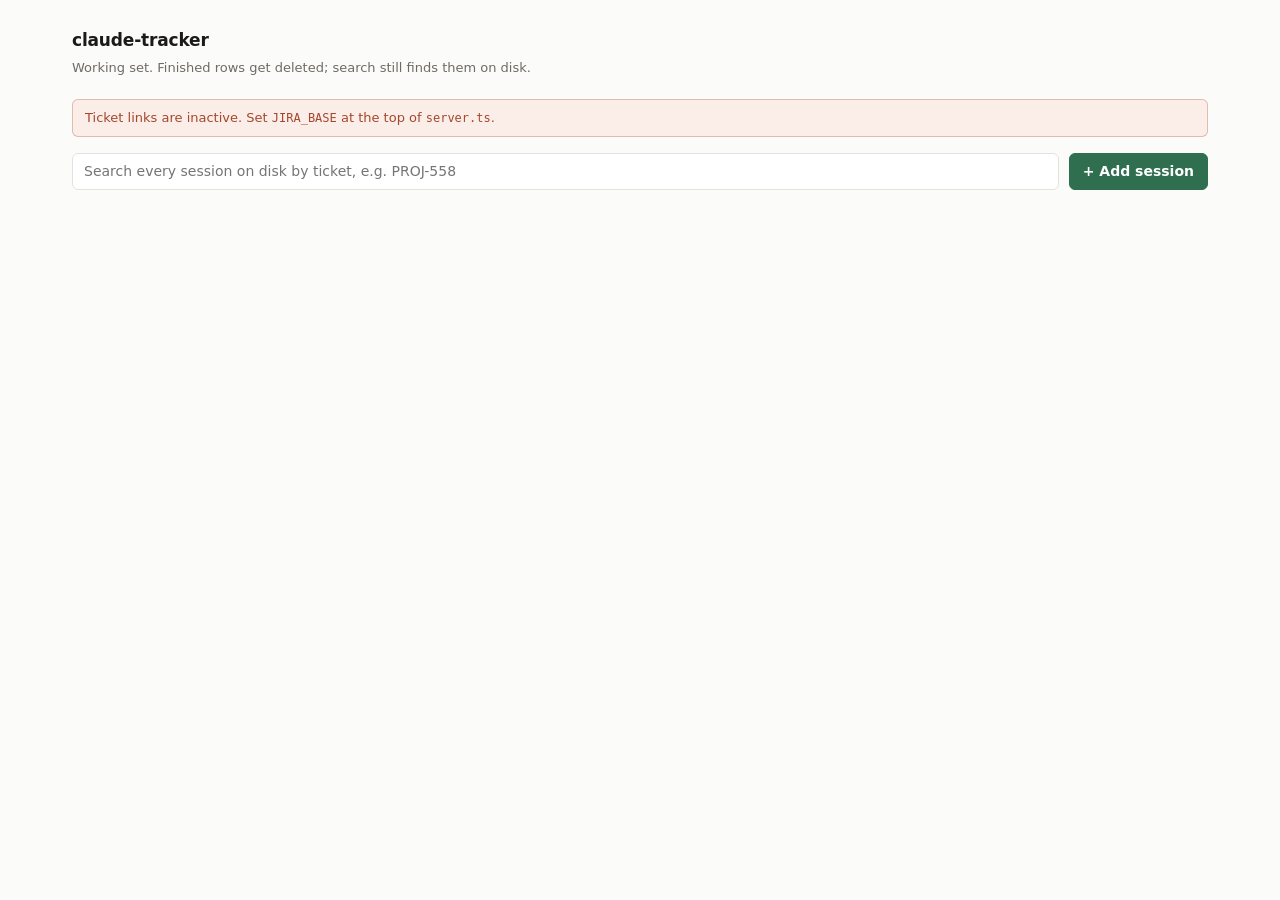
==== index.html @ 5c71b032 "Add web UI, manual test checklist, and README The table groups rows by project, rolls per-ticket don" ====
<!doctype html>
<html lang="en">
<head>
<meta charset="utf-8">
<meta name="viewport" content="width=device-width, initial-scale=1">
<title>claude-tracker</title>
<style>
  :root {
    --bg: #fbfbfa;      --panel: #fff;     --line: #e4e2dd;
    --ink: #1b1a17;     --dim: #6f6b63;    --faint: #9a958c;
    --accent: #2f6f4f;  --accent-soft: #eaf3ee;
    --warn: #a4472c;    --warn-soft: #fbeee9;
    --star: #c8891a;
    --radius: 6px;
    --mono: ui-monospace, "SF Mono", "JetBrains Mono", Menlo, Consolas, monospace;
  }
  @media (prefers-color-scheme: dark) {
    :root {
      --bg: #16161a;    --panel: #1d1d22;  --line: #2e2e36;
      --ink: #e8e6e1;   --dim: #9b968d;    --faint: #6d6860;
      --accent: #6bbd90; --accent-soft: #1c2b23;
      --warn: #e08b6d;  --warn-soft: #2d1f1a;
      --star: #e0aa47;
    }
  }
  * { box-sizing: border-box; }
  body {
    margin: 0; background: var(--bg); color: var(--ink);
    font: 14px/1.5 system-ui, -apple-system, "Segoe UI", sans-serif;
    -webkit-font-smoothing: antialiased;
  }
  .wrap { max-width: 1180px; margin: 0 auto; padding: 28px 22px 80px; }

  header { display: flex; align-items: baseline; gap: 14px; margin-bottom: 4px; }
  h1 { font-size: 17px; font-weight: 620; margin: 0; letter-spacing: -0.01em; }
  .count { color: var(--faint); font-size: 13px; }
  .sub { color: var(--dim); font-size: 13px; margin: 0 0 22px; }
  .sub code { font-family: var(--mono); font-size: 12px; }

  .bar { display: flex; gap: 10px; margin-bottom: 18px; flex-wrap: wrap; }
  input[type=search], input[type=text] {
    font: inherit; color: inherit; background: var(--panel);
    border: 1px solid var(--line); border-radius: var(--radius); padding: 7px 11px;
  }
  input[type=search] { flex: 1; min-width: 220px; }
  input:focus-visible, select:focus-visible, button:focus-visible {
    outline: 2px solid var(--accent); outline-offset: 1px;
  }
  button {
    font: inherit; color: inherit; background: var(--panel); cursor: pointer;
    border: 1px solid var(--line); border-radius: var(--radius); padding: 7px 13px;
  }
  button:hover { border-color: var(--dim); }
  button.primary { background: var(--accent); border-color: var(--accent); color: #fff; font-weight: 550; }
  button.primary:hover { filter: brightness(1.08); }
  button.ghost { border-color: transparent; background: none; color: var(--dim); padding: 4px 7px; }
  button.ghost:hover { color: var(--ink); background: var(--bg); }

  .group { margin-bottom: 26px; }
  .group > h2 {
    font-size: 11px; font-weight: 650; text-transform: uppercase; letter-spacing: 0.07em;
    color: var(--faint); margin: 0 0 8px; font-family: var(--mono);
  }

  .row {
    background: var(--panel); border: 1px solid var(--line); border-radius: var(--radius);
    padding: 11px 13px; margin-bottom: 7px;
    display: grid; grid-template-columns: 22px 1fr auto; gap: 11px; align-items: start;
  }
  .row.dead { background: var(--warn-soft); border-color: color-mix(in srgb, var(--warn) 32%, transparent); }

  .rollup { font-size: 15px; line-height: 1.4; text-align: center; user-select: none; }
  .rollup[data-state=all]     { color: var(--accent); }
  .rollup[data-state=partial] { color: var(--star); }
  .rollup[data-state=none]    { color: var(--faint); }

  .name {
    font-weight: 550; border: 1px solid transparent; border-radius: 4px;
    padding: 1px 4px; margin: -1px -4px 3px; width: 100%; background: none;
    font-size: 14px; color: inherit; font-family: inherit;
  }
  .name:hover { border-color: var(--line); }
  .name::placeholder { color: var(--faint); font-weight: 400; font-style: italic; }

  .meta { display: flex; gap: 9px; align-items: center; flex-wrap: wrap; color: var(--dim); font-size: 12px; }
  .sid { font-family: var(--mono); font-size: 11.5px; color: var(--faint); }
  .proj { font-family: var(--mono); font-size: 11.5px; }
  .dead-flag { color: var(--warn); font-weight: 600; font-size: 11px; text-transform: uppercase; letter-spacing: 0.05em; }

  .tickets { display: flex; gap: 6px; flex-wrap: wrap; margin: 6px 0 5px; }
  .chip {
    display: inline-flex; align-items: center; gap: 5px; font-family: var(--mono); font-size: 12px;
    border: 1px solid var(--line); border-radius: 20px; padding: 2px 9px 2px 6px; background: var(--bg);
  }
  .chip.done { background: var(--accent-soft); border-color: color-mix(in srgb, var(--accent) 34%, transparent); }
  .chip.done a { text-decoration: line-through; color: var(--dim); }
  .chip input { margin: 0; cursor: pointer; accent-color: var(--accent); }
  .chip a { color: inherit; text-decoration: none; border-bottom: 1px dotted var(--faint); }
  .chip a:hover { color: var(--accent); }
  .chip .x { cursor: pointer; color: var(--faint); font-size: 13px; line-height: 1; }
  .chip .x:hover { color: var(--warn); }

  .tags { display: flex; gap: 5px; flex-wrap: wrap; align-items: center; }
  .tag {
    font-size: 11px; background: var(--bg); border: 1px solid var(--line);
    border-radius: 3px; padding: 1px 6px; color: var(--dim); cursor: pointer;
  }
  .tag:hover { border-color: var(--accent); color: var(--accent); }

  .actions { display: flex; gap: 5px; align-items: center; }
  select {
    font: inherit; font-size: 12px; color: var(--ink); background: var(--panel);
    border: 1px solid var(--line); border-radius: var(--radius); padding: 4px 6px;
  }
  .star { font-size: 15px; line-height: 1; padding: 4px 6px; }
  .star[data-on="true"] { color: var(--star); }
  .star[data-on="false"] { color: var(--line); }

  dialog {
    border: 1px solid var(--line); border-radius: 9px; background: var(--panel); color: var(--ink);
    padding: 0; width: min(760px, 94vw); max-height: 82vh;
  }
  dialog::backdrop { background: rgb(0 0 0 / 0.42); }
  .dhead { padding: 15px 18px 11px; border-bottom: 1px solid var(--line); display: flex; justify-content: space-between; align-items: center; gap: 12px; }
  .dhead h3 { margin: 0; font-size: 14px; font-weight: 620; }
  .dbody { padding: 12px 18px 18px; overflow-y: auto; max-height: calc(82vh - 62px); }

  .cand { border: 1px solid var(--line); border-radius: var(--radius); padding: 10px 12px; margin-bottom: 7px; display: flex; gap: 12px; align-items: center; }
  .cand:hover { border-color: var(--dim); }
  .cand-main { flex: 1; min-width: 0; }
  .cand-title { font-weight: 540; margin-bottom: 3px; overflow: hidden; text-overflow: ellipsis; white-space: nowrap; }
  .cand-title.untitled { color: var(--faint); font-weight: 400; font-style: italic; }
  .pill { font-family: var(--mono); font-size: 11px; padding: 1px 7px; border-radius: 20px; background: var(--accent-soft); color: var(--accent); border: 1px solid color-mix(in srgb, var(--accent) 30%, transparent); }
  .pill.none { background: none; color: var(--faint); border-color: var(--line); }

  .empty { text-align: center; padding: 40px 20px; color: var(--dim); border: 1px dashed var(--line); border-radius: var(--radius); }
  .empty strong { display: block; color: var(--ink); font-weight: 560; margin-bottom: 5px; }
  .empty code { font-family: var(--mono); font-size: 12px; }

  .toast {
    position: fixed; bottom: 20px; left: 50%; transform: translateX(-50%);
    background: var(--ink); color: var(--bg); padding: 9px 17px; border-radius: 20px;
    font-size: 13px; opacity: 0; pointer-events: none; transition: opacity .16s; z-index: 50;
  }
  .toast.show { opacity: 1; }
  .banner { background: var(--warn-soft); border: 1px solid color-mix(in srgb, var(--warn) 30%, transparent); color: var(--warn); padding: 8px 12px; border-radius: var(--radius); font-size: 13px; margin-bottom: 16px; }
  .banner code { font-family: var(--mono); font-size: 12px; }
</style>
</head>
<body>
<div class="wrap">
  <header>
    <h1>claude-tracker</h1>
    <span class="count" id="count"></span>
  </header>
  <p class="sub">Working set. Finished rows get deleted; search still finds them on disk.</p>

  <div id="jira-banner"></div>

  <div class="bar">
    <input type="search" id="q" placeholder="Search every session on disk by ticket, e.g. PROJ-558" autocomplete="off">
    <button class="primary" id="add">+ Add session</button>
  </div>

  <div id="main"></div>
</div>

<dialog id="picker">
  <div class="dhead">
    <h3>Sessions on disk, not tracked</h3>
    <div style="display:flex;gap:8px;align-items:center">
      <input type="text" id="manual" placeholder="or paste a UUID" style="width:290px;font-family:var(--mono);font-size:12px">
      <button id="manual-add">Track</button>
      <button class="ghost" id="picker-close">Close</button>
    </div>
  </div>
  <div class="dbody" id="candidates"></div>
</dialog>

<div class="toast" id="toast"></div>

<script>
const PRIORITIES = ["Highest", "High", "Medium", "Low", "Lowest"];
const ROLLUP = { none: "□", partial: "◑", all: "✓" };
const $ = (sel) => document.querySelector(sel);

let rows = [];
let config = { jiraBase: "", jiraConfigured: false };
let searching = null;

const api = async (path, opts) => {
  const res = await fetch(path, opts);
  const body = await res.json().catch(() => ({}));
  if (!res.ok && body.error) throw new Error(body.error);
  return body;
};
const put = (id, patch) =>
  api(`/api/rows/${id}`, { method: "PUT", headers: { "content-type": "application/json" }, body: JSON.stringify(patch) });

const esc = (s) => String(s ?? "").replace(/[&<>"']/g, (c) => ({ "&": "&amp;", "<": "&lt;", ">": "&gt;", '"': "&quot;", "'": "&#39;" }[c]));
const ago = (ms) => {
  if (!ms) return "";
  const m = Math.round((Date.now() - ms) / 60000);
  if (m < 60) return `${m}m ago`;
  if (m < 1440) return `${Math.round(m / 60)}h ago`;
  return `${Math.round(m / 1440)}d ago`;
};

let toastTimer;
function toast(msg) {
  const el = $("#toast");
  el.textContent = msg;
  el.classList.add("show");
  clearTimeout(toastTimer);
  toastTimer = setTimeout(() => el.classList.remove("show"), 2200);
}

async function copy(text) {
  try {
    await navigator.clipboard.writeText(text);
    return true;
  } catch {
    return false;
  }
}

// ---------- rendering ----------

function ticketChip(row, t) {
  const link = config.jiraConfigured
    ? `<a href="${esc(config.jiraBase)}/${esc(t.key)}" target="_blank" rel="noreferrer">${esc(t.key)}</a>`
    : `<span title="Set JIRA_BASE in server.ts to link tickets">${esc(t.key)}</span>`;
  return `<span class="chip ${t.done ? "done" : ""}">
    <input type="checkbox" ${t.done ? "checked" : ""} data-act="toggle" data-id="${row.id}" data-key="${esc(t.key)}" aria-label="${esc(t.key)} done">
    ${link}
    <span class="x" data-act="untick" data-id="${row.id}" data-key="${esc(t.key)}" title="Remove ticket">&times;</span>
  </span>`;
}

function rowHtml(row) {
  const starred = row.priority === "Highest" || row.priority === "High";
  return `<div class="row ${row.alive ? "" : "dead"}">
    <div class="rollup" data-state="${row.rollup}" title="${row.rollup}">${ROLLUP[row.rollup]}</div>
    <div>
      <input class="name" value="${esc(row.name)}" placeholder="Untitled session" data-act="rename" data-id="${row.id}">
      <div class="tickets">
        ${row.tickets.map((t) => ticketChip(row, t)).join("")}
        <button class="ghost" style="font-size:12px" data-act="addticket" data-id="${row.id}">+ ticket</button>
      </div>
      <div class="meta">
        <span class="sid">${esc(row.id.slice(0, 8))}</span>
        ${row.alive ? `<span class="proj">${esc(row.projectName ?? "")}</span><span>${ago(row.lastActive)}</span>`
                    : `<span class="dead-flag">not on disk</span>`}
        <span class="tags">
          ${row.tags.map((t) => `<span class="tag" data-act="untag" data-id="${row.id}" data-tag="${esc(t)}" title="Remove tag">${esc(t)}</span>`).join("")}
          <button class="ghost" style="font-size:11px" data-act="addtag" data-id="${row.id}">+ tag</button>
        </span>
      </div>
    </div>
    <div class="actions">
      <button class="ghost star" data-on="${starred}" data-act="cycle" data-id="${row.id}" title="${esc(row.priority)}">${starred ? "★" : "☆"}</button>
      <select data-act="priority" data-id="${row.id}" title="Priority">
        ${PRIORITIES.map((p) => `<option ${p === row.priority ? "selected" : ""}>${p}</option>`).join("")}
      </select>
      <button data-act="resume" data-id="${row.id}" ${row.alive ? "" : "disabled title='session is not on disk'"}>Resume</button>
      <button class="ghost" data-act="delete" data-id="${row.id}" title="Remove from working set">&times;</button>
    </div>
  </div>`;
}

function render() {
  const main = $("#main");
  $("#count").textContent = rows.length ? `${rows.length} tracked` : "";

  if (searching) {
    const { query, results } = searching;
    main.innerHTML = `<div class="group"><h2>Search &mdash; ${esc(query)}</h2>` + (
      results.length === 0
        ? `<div class="empty"><strong>No session mentions ${esc(query)}</strong>Search covers every transcript on disk, tracked or not.</div>`
        : results.map((r) => `<div class="row">
            <div class="rollup" data-state="none">&middot;</div>
            <div>
              <div class="name" style="border:0">${r.tickets.map((t) => `<span class="chip">${esc(t)}</span>`).join(" ")}</div>
              <div class="meta">
                <span class="sid">${esc(r.id.slice(0, 8))}</span>
                <span class="proj">${esc(r.projectName ?? "")}</span>
                <span>${ago(r.lastActive)}</span>
                ${r.tracked ? `<span style="color:var(--accent)">tracked</span>` : `<span style="color:var(--faint)">not tracked</span>`}
              </div>
            </div>
            <div class="actions">
              ${r.tracked ? "" : `<button data-act="track" data-id="${r.id}">Track</button>`}
              <button data-act="resume" data-id="${r.id}">Resume</button>
            </div>
          </div>`).join("")
    ) + `</div>`;
    return;
  }

  if (rows.length === 0) {
    main.innerHTML = `<div class="empty">
      <strong>Nothing tracked yet</strong>
      Hit <em>Add session</em> to pull one in from <code>~/.claude/projects</code>.
    </div>`;
    return;
  }

  const groups = new Map();
  for (const r of rows) {
    const key = r.alive ? (r.projectName ?? "unknown") : "not on disk";
    if (!groups.has(key)) groups.set(key, []);
    groups.get(key).push(r);
  }
  main.innerHTML = [...groups]
    .map(([name, list]) => `<div class="group"><h2>${esc(name)}</h2>${list.map(rowHtml).join("")}</div>`)
    .join("");
}

// ---------- data ----------

async function load() {
  const [cfg, data] = await Promise.all([api("/api/config"), api("/api/rows")]);
  config = cfg;
  rows = data.rows;
  $("#jira-banner").innerHTML = cfg.jiraConfigured
    ? ""
    : `<div class="banner">Ticket links are inactive. Set <code>JIRA_BASE</code> at the top of <code>server.ts</code>.</div>`;
  render();
}

const rowById = (id) => rows.find((r) => r.id === id);

async function save(id, patch) {
  try {
    const updated = await put(id, patch);
    const i = rows.findIndex((r) => r.id === id);
    if (i >= 0) rows[i] = updated;
    render();
  } catch (err) {
    toast(err.message);
  }
}

// ---------- actions ----------

document.addEventListener("click", async (e) => {
  const el = e.target.closest("[data-act]");
  if (!el) return;
  const { act, id } = el.dataset;
  const row = rowById(id);

  if (act === "toggle") {
    const tickets = row.tickets.map((t) => (t.key === el.dataset.key ? { ...t, done: el.checked } : t));
    return save(id, { tickets });
  }
  if (act === "untick") {
    return save(id, { tickets: row.tickets.filter((t) => t.key !== el.dataset.key) });
  }
  if (act === "addticket") {
    const key = prompt("Ticket key, e.g. PROJ-558");
    if (!key) return;
    return save(id, { tickets: [...row.tickets, { key: key.trim().toUpperCase(), done: false }] });
  }
  if (act === "addtag") {
    const tag = prompt("Tag");
    if (!tag) return;
    return save(id, { tags: [...new Set([...row.tags, tag.trim().toLowerCase()])] });
  }
  if (act === "untag") {
    return save(id, { tags: row.tags.filter((t) => t !== el.dataset.tag) });
  }
  if (act === "cycle") {
    return save(id, { priority: row.priority === "Highest" ? "Medium" : "Highest" });
  }
  if (act === "delete") {
    if (!confirm(`Remove ${row.name || id.slice(0, 8)} from the working set?\n\nThe transcript on disk is untouched, and search will still find it.`)) return;
    await api(`/api/rows/${id}`, { method: "DELETE" });
    rows = rows.filter((r) => r.id !== id);
    return render();
  }
  if (act === "resume") {
    const res = await api(`/api/resume/${id}`, { method: "POST" });
    if (res.launched) return toast("Terminal opened");
    const ok = await copy(res.command);
    return toast(ok ? "No terminal found. Command copied." : res.command);
  }
  if (act === "track") {
    await put(id, {});
    searching = null;
    $("#q").value = "";
    return load();
  }
});

document.addEventListener("change", (e) => {
  const el = e.target.closest("[data-act=priority]");
  if (el) save(el.dataset.id, { priority: el.value });
});

// Rename commits on blur or Enter, not on every keystroke.
document.addEventListener("blur", (e) => {
  const el = e.target.closest?.("[data-act=rename]");
  if (!el) return;
  const row = rowById(el.dataset.id);
  if (row && el.value !== row.name) save(el.dataset.id, { name: el.value });
}, true);
document.addEventListener("keydown", (e) => {
  if (e.key === "Enter" && e.target.matches?.("[data-act=rename]")) e.target.blur();
  if (e.key === "Escape" && document.activeElement === $("#q")) {
    $("#q").value = "";
    searching = null;
    render();
  }
});

// Live search. The server answers from an in-memory index in about 3ms, so a
// short debounce is only there to avoid a request per keystroke.
let searchTimer;
$("#q").addEventListener("input", (e) => {
  const q = e.target.value.trim();
  clearTimeout(searchTimer);
  if (!q) {
    searching = null;
    return render();
  }
  searchTimer = setTimeout(async () => {
    searching = await api(`/api/search?q=${encodeURIComponent(q)}`);
    render();
  }, 140);
});

// ---------- add picker ----------

$("#add").addEventListener("click", async () => {
  const box = $("#candidates");
  box.innerHTML = `<div class="empty">Scanning&hellip;</div>`;
  $("#picker").showModal();
  const { sessions } = await api("/api/untracked");
  if (sessions.length === 0) {
    box.innerHTML = `<div class="empty"><strong>Every session on disk is already tracked</strong>Or there are none in <code>~/.claude/projects</code>.</div>`;
    return;
  }
  box.innerHTML = sessions.map((s) => `<div class="cand">
    <div class="cand-main">
      <div class="cand-title ${s.suggestedName ? "" : "untitled"}">${esc(s.suggestedName ?? "(no title)")}</div>
      <div class="meta">
        <span class="sid">${esc(s.id.slice(0, 8))}</span>
        <span class="proj">${esc(s.projectName)}</span>
        <span>${ago(s.lastActive)}</span>
        ${s.suggestedTicket
          ? `<span class="pill">${esc(s.suggestedTicket)}</span>`
          : `<span class="pill none">no ticket</span>`}
      </div>
    </div>
    <button class="primary" data-track="${s.id}">Track</button>
  </div>`).join("");

  box.onclick = async (e) => {
    const btn = e.target.closest("[data-track]");
    if (!btn) return;
    const s = sessions.find((x) => x.id === btn.dataset.track);
    await put(s.id, {
      name: s.suggestedName ?? "",
      tickets: s.suggestedTicket ? [{ key: s.suggestedTicket, done: false }] : [],
    });
    btn.closest(".cand").remove();
    await load();
  };
});

$("#picker-close").addEventListener("click", () => $("#picker").close());

$("#manual-add").addEventListener("click", async () => {
  const id = $("#manual").value.trim();
  if (!id) return;
  try {
    await put(id, { name: "" });
    $("#manual").value = "";
    $("#picker").close();
    await load();
  } catch {
    toast("That is not a session id");
  }
});

load();
</script>
</body>
</html>
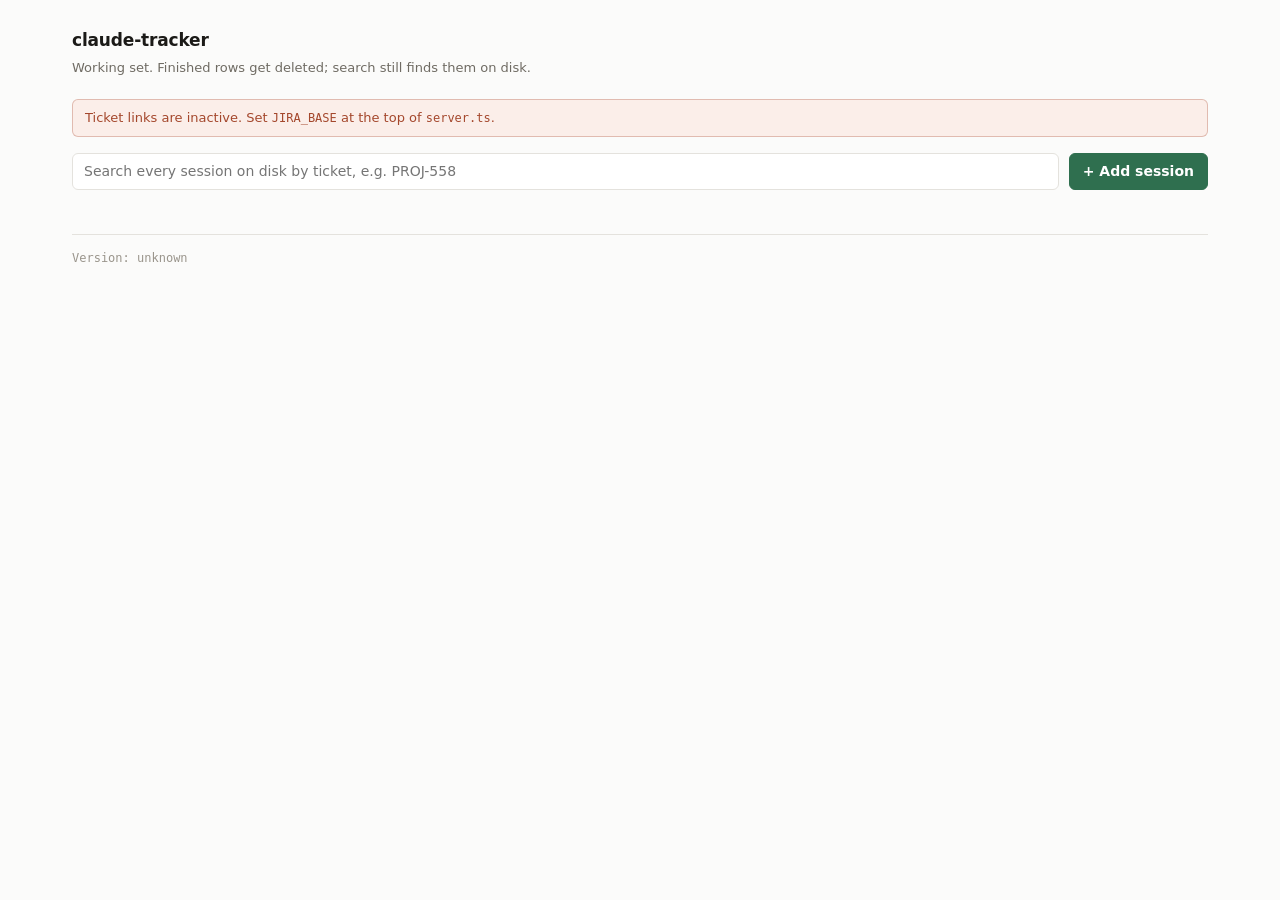
==== commit b59bd743: "Add versioning, a release command, and a Priority label VERSION holds the current version, starting " ====
--- a/index.html
+++ b/index.html
@@ -107,7 +107,14 @@
   }
   .tag:hover { border-color: var(--accent); color: var(--accent); }
 
-  .actions { display: flex; gap: 5px; align-items: center; }
+  /* align-items:end so the star and buttons sit on the select's baseline,
+     not floated up by the label stacked above it */
+  .actions { display: flex; gap: 5px; align-items: end; }
+  .field { display: flex; flex-direction: column; gap: 2px; }
+  .field-label {
+    font-size: 9.5px; font-weight: 650; text-transform: uppercase; letter-spacing: 0.07em;
+    color: var(--faint); font-family: var(--mono); padding-left: 1px;
+  }
   select {
     font: inherit; font-size: 12px; color: var(--ink); background: var(--panel);
     border: 1px solid var(--line); border-radius: var(--radius); padding: 4px 6px;
@@ -133,9 +140,24 @@
   .pill { font-family: var(--mono); font-size: 11px; padding: 1px 7px; border-radius: 20px; background: var(--accent-soft); color: var(--accent); border: 1px solid color-mix(in srgb, var(--accent) 30%, transparent); }
   .pill.none { background: none; color: var(--faint); border-color: var(--line); }
 
+  .kind {
+    font-size: 10px; text-transform: uppercase; letter-spacing: 0.06em; font-weight: 650;
+    padding: 1px 6px; border-radius: 3px; font-family: var(--mono);
+    background: var(--accent-soft); color: var(--accent);
+    border: 1px solid color-mix(in srgb, var(--accent) 30%, transparent);
+  }
+  .kind[data-kind=mention] { background: none; color: var(--faint); border-color: var(--line); }
+
   .empty { text-align: center; padding: 40px 20px; color: var(--dim); border: 1px dashed var(--line); border-radius: var(--radius); }
   .empty strong { display: block; color: var(--ink); font-weight: 560; margin-bottom: 5px; }
   .empty code { font-family: var(--mono); font-size: 12px; }
+
+  footer {
+    margin-top: 44px; padding-top: 14px; border-top: 1px solid var(--line);
+    color: var(--faint); font-size: 12px; font-family: var(--mono);
+    display: flex; justify-content: space-between; gap: 12px; flex-wrap: wrap;
+  }
+  footer a { color: inherit; }
 
   .toast {
     position: fixed; bottom: 20px; left: 50%; transform: translateX(-50%);
@@ -163,6 +185,8 @@
   </div>
 
   <div id="main"></div>
+
+  <footer id="footer"></footer>
 </div>
 
 <dialog id="picker">
@@ -182,6 +206,9 @@
 <script>
 const PRIORITIES = ["Highest", "High", "Medium", "Low", "Lowest"];
 const ROLLUP = { none: "□", partial: "◑", all: "✓" };
+// How a search result matched. "mentioned" means the session merely discussed
+// the ticket, so it is ranked last and labelled to say so.
+const MATCH_LABEL = { id: "session id", ticket: "ticket", name: "title", mention: "mentioned" };
 const $ = (sel) => document.querySelector(sel);
 
 let rows = [];
@@ -259,9 +286,12 @@
     </div>
     <div class="actions">
       <button class="ghost star" data-on="${starred}" data-act="cycle" data-id="${row.id}" title="${esc(row.priority)}">${starred ? "★" : "☆"}</button>
-      <select data-act="priority" data-id="${row.id}" title="Priority">
-        ${PRIORITIES.map((p) => `<option ${p === row.priority ? "selected" : ""}>${p}</option>`).join("")}
-      </select>
+      <label class="field">
+        <span class="field-label">Priority</span>
+        <select data-act="priority" data-id="${row.id}">
+          ${PRIORITIES.map((p) => `<option ${p === row.priority ? "selected" : ""}>${p}</option>`).join("")}
+        </select>
+      </label>
       <button data-act="resume" data-id="${row.id}" ${row.alive ? "" : "disabled title='session is not on disk'"}>Resume</button>
       <button class="ghost" data-act="delete" data-id="${row.id}" title="Remove from working set">&times;</button>
     </div>
@@ -276,12 +306,15 @@
     const { query, results } = searching;
     main.innerHTML = `<div class="group"><h2>Search &mdash; ${esc(query)}</h2>` + (
       results.length === 0
-        ? `<div class="empty"><strong>No session mentions ${esc(query)}</strong>Search covers every transcript on disk, tracked or not.</div>`
+        ? `<div class="empty"><strong>Nothing matches ${esc(query)}</strong>Searches session ids, titles, and ticket keys across every transcript on disk — tracked or not.</div>`
         : results.map((r) => `<div class="row">
             <div class="rollup" data-state="none">&middot;</div>
             <div>
-              <div class="name" style="border:0">${r.tickets.map((t) => `<span class="chip">${esc(t)}</span>`).join(" ")}</div>
+              <div class="name" style="border:0">${esc(r.name ?? "(untitled)")}</div>
               <div class="meta">
+                <span class="kind" data-kind="${r.kind}">${MATCH_LABEL[r.kind] ?? r.kind}</span>
+                ${r.ticket ? `<span class="chip">${esc(r.ticket)}</span>` : ""}
+                ${r.kind === "mention" && r.tickets.length ? `<span class="sid">mentions ${r.tickets.map(esc).join(", ")}</span>` : ""}
                 <span class="sid">${esc(r.id.slice(0, 8))}</span>
                 <span class="proj">${esc(r.projectName ?? "")}</span>
                 <span>${ago(r.lastActive)}</span>
@@ -322,6 +355,7 @@
   const [cfg, data] = await Promise.all([api("/api/config"), api("/api/rows")]);
   config = cfg;
   rows = data.rows;
+  $("#footer").textContent = `Version: ${cfg.version ?? "unknown"}`;
   $("#jira-banner").innerHTML = cfg.jiraConfigured
     ? ""
     : `<div class="banner">Ticket links are inactive. Set <code>JIRA_BASE</code> at the top of <code>server.ts</code>.</div>`;
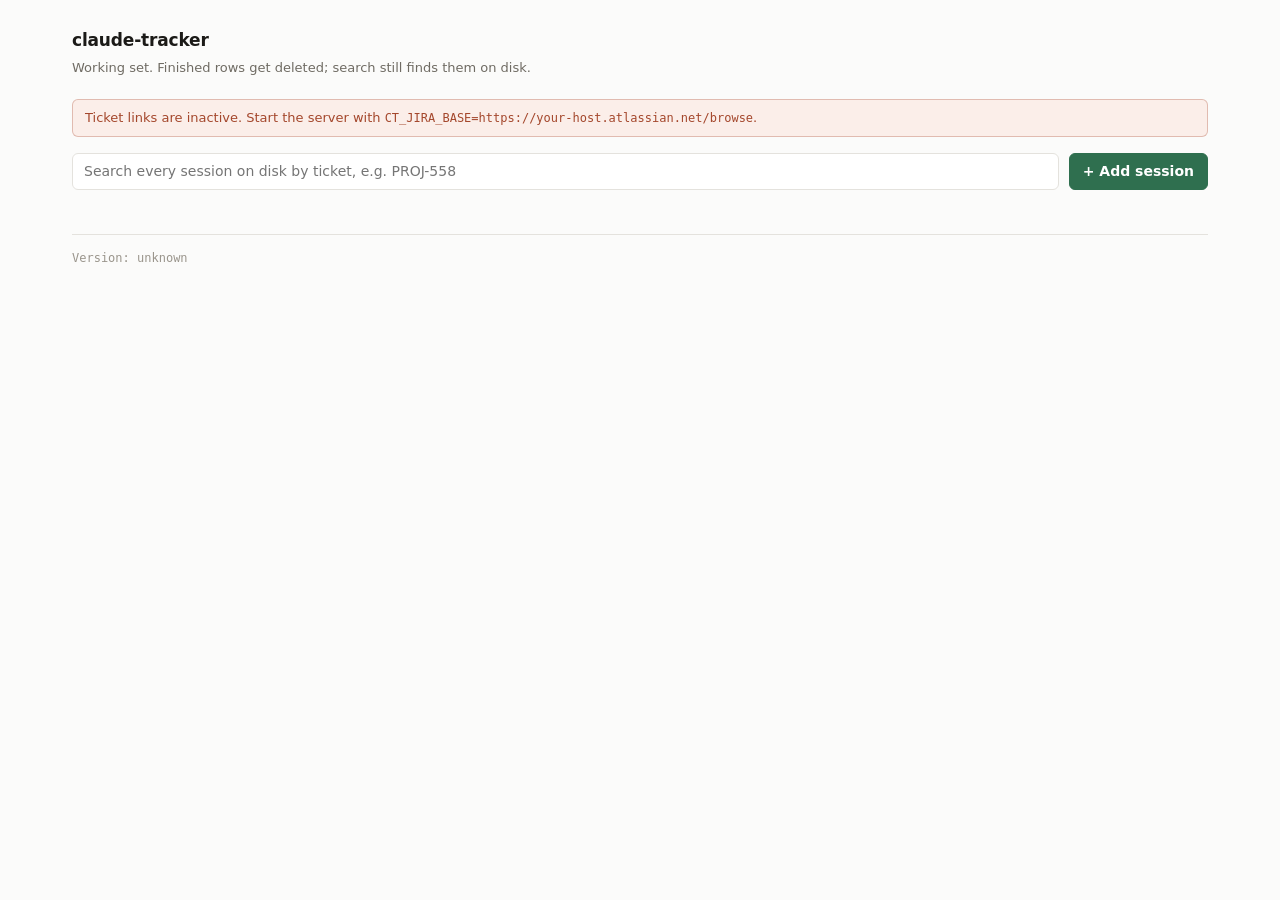
==== commit 35fc3f14: "Read the Jira base URL from the environment JIRA_BASE was a constant in server.ts, so setting it to " ====
--- a/index.html
+++ b/index.html
@@ -11,6 +11,12 @@
     --accent: #2f6f4f;  --accent-soft: #eaf3ee;
     --warn: #a4472c;    --warn-soft: #fbeee9;
     --star: #c8891a;
+    /* Resume is a lighter green than --accent (L 0.174 vs 0.125) so the primary
+       Add-session button stays the loudest thing on the page. Copy ID is a soft
+       peach with dark ink: light orange cannot carry white text at AA. */
+    --on-accent: #ffffff;
+    --resume: #41805e;  --on-resume: #ffffff;
+    --copy:   #e8c49b;  --on-copy:   #1b1a17;
     --radius: 6px;
     --mono: ui-monospace, "SF Mono", "JetBrains Mono", Menlo, Consolas, monospace;
   }
@@ -21,6 +27,10 @@
       --accent: #6bbd90; --accent-soft: #1c2b23;
       --warn: #e08b6d;  --warn-soft: #2d1f1a;
       --star: #e0aa47;
+      /* Dark-mode --accent is a light green; white text on it is 2.26:1. */
+      --on-accent: #16161a;
+      --resume: #5fb489;  --on-resume: #16161a;
+      --copy:   #bf8a52;  --on-copy:   #16161a;
     }
   }
   * { box-sizing: border-box; }
@@ -51,7 +61,7 @@
     border: 1px solid var(--line); border-radius: var(--radius); padding: 7px 13px;
   }
   button:hover { border-color: var(--dim); }
-  button.primary { background: var(--accent); border-color: var(--accent); color: #fff; font-weight: 550; }
+  button.primary { background: var(--accent); border-color: var(--accent); color: var(--on-accent); font-weight: 550; }
   button.primary:hover { filter: brightness(1.08); }
   button.ghost { border-color: transparent; background: none; color: var(--dim); padding: 4px 7px; }
   button.ghost:hover { color: var(--ink); background: var(--bg); }
@@ -119,6 +129,19 @@
     font: inherit; font-size: 12px; color: var(--ink); background: var(--panel);
     border: 1px solid var(--line); border-radius: var(--radius); padding: 4px 6px;
   }
+  /* Resume and Copy ID stack vertically; the column sizes to the wider of the two. */
+  .stack { display: flex; flex-direction: column; gap: 4px; }
+  .stack button { width: 100%; padding: 5px 11px; font-size: 13px; font-weight: 550; }
+
+  button.resume { background: var(--resume); border-color: var(--resume); color: var(--on-resume); }
+  button.resume:hover:not(:disabled) { filter: brightness(1.1); }
+  button.resume:disabled {
+    background: none; border-color: var(--line); color: var(--faint);
+    cursor: not-allowed; filter: none; font-weight: 400;
+  }
+  button.copyid { background: var(--copy); border-color: var(--copy); color: var(--on-copy); }
+  button.copyid:hover { filter: brightness(1.04); }
+
   .star { font-size: 15px; line-height: 1; padding: 4px 6px; }
   .star[data-on="true"] { color: var(--star); }
   .star[data-on="false"] { color: var(--line); }
@@ -292,7 +315,10 @@
           ${PRIORITIES.map((p) => `<option ${p === row.priority ? "selected" : ""}>${p}</option>`).join("")}
         </select>
       </label>
-      <button data-act="resume" data-id="${row.id}" ${row.alive ? "" : "disabled title='session is not on disk'"}>Resume</button>
+      <div class="stack">
+        <button class="resume" data-act="resume" data-id="${row.id}" ${row.alive ? "" : "disabled title='session is not on disk'"}>Resume</button>
+        <button class="copyid" data-act="copyid" data-id="${row.id}" title="Copy the full session id">Copy ID</button>
+      </div>
       <button class="ghost" data-act="delete" data-id="${row.id}" title="Remove from working set">&times;</button>
     </div>
   </div>`;
@@ -323,7 +349,10 @@
             </div>
             <div class="actions">
               ${r.tracked ? "" : `<button data-act="track" data-id="${r.id}">Track</button>`}
-              <button data-act="resume" data-id="${r.id}">Resume</button>
+              <div class="stack">
+                <button class="resume" data-act="resume" data-id="${r.id}">Resume</button>
+                <button class="copyid" data-act="copyid" data-id="${r.id}">Copy ID</button>
+              </div>
             </div>
           </div>`).join("")
     ) + `</div>`;
@@ -358,7 +387,7 @@
   $("#footer").textContent = `Version: ${cfg.version ?? "unknown"}`;
   $("#jira-banner").innerHTML = cfg.jiraConfigured
     ? ""
-    : `<div class="banner">Ticket links are inactive. Set <code>JIRA_BASE</code> at the top of <code>server.ts</code>.</div>`;
+    : `<div class="banner">Ticket links are inactive. Start the server with <code>CT_JIRA_BASE=https://your-host.atlassian.net/browse</code>.</div>`;
   render();
 }
 
@@ -411,6 +440,10 @@
     await api(`/api/rows/${id}`, { method: "DELETE" });
     rows = rows.filter((r) => r.id !== id);
     return render();
+  }
+  if (act === "copyid") {
+    const ok = await copy(id);
+    return toast(ok ? `Copied ${id.slice(0, 8)}\u2026` : id);
   }
   if (act === "resume") {
     const res = await api(`/api/resume/${id}`, { method: "POST" });
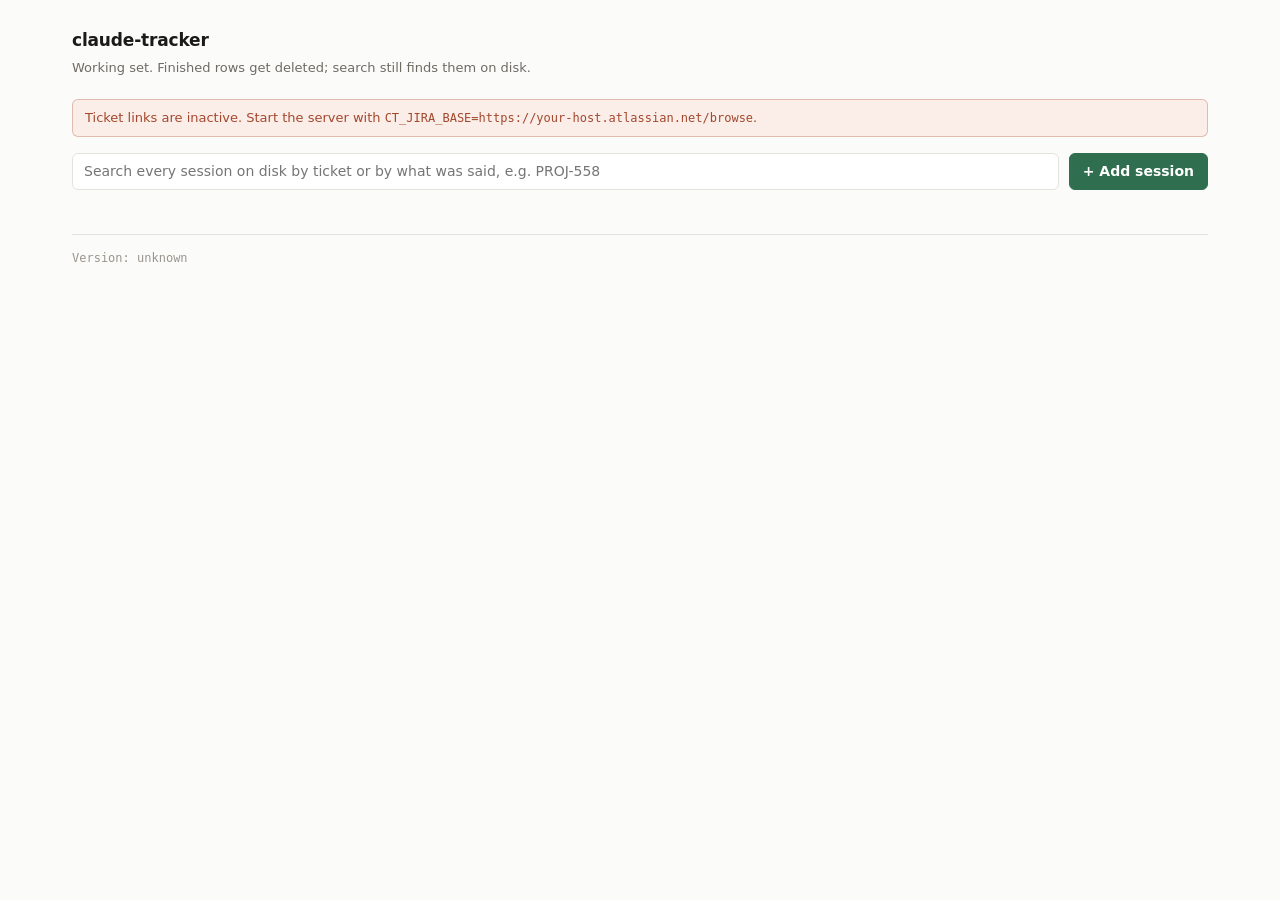
==== commit 541f3f79: "feat: search transcript body text, and highlight tags at rest Search matched only session ids, title" ====
--- a/index.html
+++ b/index.html
@@ -112,10 +112,15 @@
 
   .tags { display: flex; gap: 5px; flex-wrap: wrap; align-items: center; }
   .tag {
-    font-size: 11px; background: var(--bg); border: 1px solid var(--line);
-    border-radius: 3px; padding: 1px 6px; color: var(--dim); cursor: pointer;
-  }
-  .tag:hover { border-color: var(--accent); color: var(--accent); }
+    font-size: 11px; border-radius: 3px; padding: 1px 6px; cursor: pointer;
+    background: var(--accent-soft); color: var(--accent);
+    border: 1px solid color-mix(in srgb, var(--accent) 30%, transparent);
+  }
+  /* Hover is the delete affordance, matching the x on a ticket chip. */
+  .tag:hover {
+    background: var(--warn-soft); color: var(--warn);
+    border-color: color-mix(in srgb, var(--warn) 42%, transparent);
+  }
 
   /* align-items:end so the star and buttons sit on the select's baseline,
      not floated up by the label stacked above it */
@@ -169,7 +174,10 @@
     background: var(--accent-soft); color: var(--accent);
     border: 1px solid color-mix(in srgb, var(--accent) 30%, transparent);
   }
-  .kind[data-kind=mention] { background: none; color: var(--faint); border-color: var(--line); }
+  .kind[data-kind=mention], .kind[data-kind=text] { background: none; color: var(--faint); border-color: var(--line); }
+
+  .snippet { margin-top: 5px; font-size: 12px; line-height: 1.45; color: var(--dim); }
+  .snippet mark { background: var(--accent-soft); color: var(--accent); border-radius: 2px; padding: 0 2px; }
 
   .empty { text-align: center; padding: 40px 20px; color: var(--dim); border: 1px dashed var(--line); border-radius: var(--radius); }
   .empty strong { display: block; color: var(--ink); font-weight: 560; margin-bottom: 5px; }
@@ -203,7 +211,7 @@
   <div id="jira-banner"></div>
 
   <div class="bar">
-    <input type="search" id="q" placeholder="Search every session on disk by ticket, e.g. PROJ-558" autocomplete="off">
+    <input type="search" id="q" placeholder="Search every session on disk by ticket or by what was said, e.g. PROJ-558" autocomplete="off">
     <button class="primary" id="add">+ Add session</button>
   </div>
 
@@ -230,8 +238,9 @@
 const PRIORITIES = ["Highest", "High", "Medium", "Low", "Lowest"];
 const ROLLUP = { none: "□", partial: "◑", all: "✓" };
 // How a search result matched. "mentioned" means the session merely discussed
-// the ticket, so it is ranked last and labelled to say so.
-const MATCH_LABEL = { id: "session id", ticket: "ticket", name: "title", mention: "mentioned" };
+// the ticket; "transcript" means it only said the words. Both rank below a real
+// match and are labelled to say so.
+const MATCH_LABEL = { id: "session id", ticket: "ticket", name: "title", mention: "mentioned", text: "transcript" };
 const $ = (sel) => document.querySelector(sel);
 
 let rows = [];
@@ -332,7 +341,7 @@
     const { query, results } = searching;
     main.innerHTML = `<div class="group"><h2>Search &mdash; ${esc(query)}</h2>` + (
       results.length === 0
-        ? `<div class="empty"><strong>Nothing matches ${esc(query)}</strong>Searches session ids, titles, and ticket keys across every transcript on disk — tracked or not.</div>`
+        ? `<div class="empty"><strong>Nothing matches ${esc(query)}</strong>Searches session ids, titles, ticket keys, and what was said, across every transcript on disk — tracked or not.</div>`
         : results.map((r) => `<div class="row">
             <div class="rollup" data-state="none">&middot;</div>
             <div>
@@ -346,6 +355,7 @@
                 <span>${ago(r.lastActive)}</span>
                 ${r.tracked ? `<span style="color:var(--accent)">tracked</span>` : `<span style="color:var(--faint)">not tracked</span>`}
               </div>
+              ${r.snippet ? `<div class="snippet">${esc(r.snippet.before)}<mark>${esc(r.snippet.match)}</mark>${esc(r.snippet.after)}</div>` : ""}
             </div>
             <div class="actions">
               ${r.tracked ? "" : `<button data-act="track" data-id="${r.id}">Track</button>`}
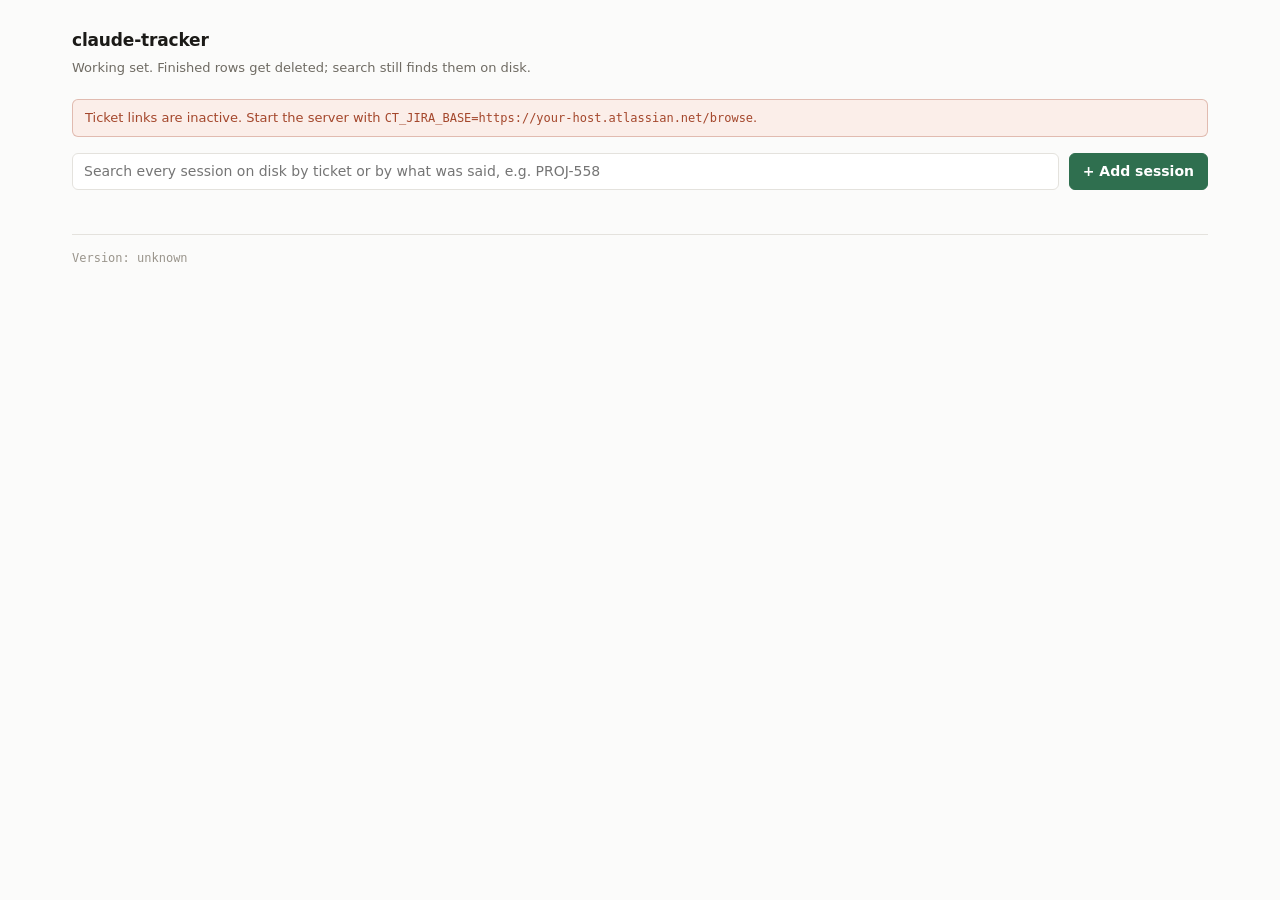
==== commit c6f43797: "feat: session names, a PR tab, and Jira ticket titles Closes the three open items in TODOS.md.  Sess" ====
--- a/index.html
+++ b/index.html
@@ -4,35 +4,8 @@
 <meta charset="utf-8">
 <meta name="viewport" content="width=device-width, initial-scale=1">
 <title>claude-tracker</title>
+<link rel="stylesheet" href="/tokens.css">
 <style>
-  :root {
-    --bg: #fbfbfa;      --panel: #fff;     --line: #e4e2dd;
-    --ink: #1b1a17;     --dim: #6f6b63;    --faint: #9a958c;
-    --accent: #2f6f4f;  --accent-soft: #eaf3ee;
-    --warn: #a4472c;    --warn-soft: #fbeee9;
-    --star: #c8891a;
-    /* Resume is a lighter green than --accent (L 0.174 vs 0.125) so the primary
-       Add-session button stays the loudest thing on the page. Copy ID is a soft
-       peach with dark ink: light orange cannot carry white text at AA. */
-    --on-accent: #ffffff;
-    --resume: #41805e;  --on-resume: #ffffff;
-    --copy:   #e8c49b;  --on-copy:   #1b1a17;
-    --radius: 6px;
-    --mono: ui-monospace, "SF Mono", "JetBrains Mono", Menlo, Consolas, monospace;
-  }
-  @media (prefers-color-scheme: dark) {
-    :root {
-      --bg: #16161a;    --panel: #1d1d22;  --line: #2e2e36;
-      --ink: #e8e6e1;   --dim: #9b968d;    --faint: #6d6860;
-      --accent: #6bbd90; --accent-soft: #1c2b23;
-      --warn: #e08b6d;  --warn-soft: #2d1f1a;
-      --star: #e0aa47;
-      /* Dark-mode --accent is a light green; white text on it is 2.26:1. */
-      --on-accent: #16161a;
-      --resume: #5fb489;  --on-resume: #16161a;
-      --copy:   #bf8a52;  --on-copy:   #16161a;
-    }
-  }
   * { box-sizing: border-box; }
   body {
     margin: 0; background: var(--bg); color: var(--ink);
@@ -95,6 +68,8 @@
   .meta { display: flex; gap: 9px; align-items: center; flex-wrap: wrap; color: var(--dim); font-size: 12px; }
   .sid { font-family: var(--mono); font-size: 11.5px; color: var(--faint); }
   .proj { font-family: var(--mono); font-size: 11.5px; }
+  /* The @ is Claude Code's display prefix, added here. It is never stored. */
+  .agent-name { font-family: var(--mono); font-size: 11.5px; color: var(--faint); margin: 1px 0 5px 3px; }
   .dead-flag { color: var(--warn); font-weight: 600; font-size: 11px; text-transform: uppercase; letter-spacing: 0.05em; }
 
   .tickets { display: flex; gap: 6px; flex-wrap: wrap; margin: 6px 0 5px; }
@@ -107,6 +82,10 @@
   .chip input { margin: 0; cursor: pointer; accent-color: var(--accent); }
   .chip a { color: inherit; text-decoration: none; border-bottom: 1px dotted var(--faint); }
   .chip a:hover { color: var(--accent); }
+  /* Demoted by attribute, the same way .kind[data-kind] is: one class, three states. */
+  .jstatus { font-size: 10.5px; letter-spacing: 0.03em; text-transform: uppercase; color: var(--faint); }
+  .jstatus[data-cat=indeterminate] { color: var(--star); }
+  .jstatus[data-cat=done] { color: var(--accent); }
   .chip .x { cursor: pointer; color: var(--faint); font-size: 13px; line-height: 1; }
   .chip .x:hover { color: var(--warn); }
 
@@ -146,6 +125,8 @@
   }
   button.copyid { background: var(--copy); border-color: var(--copy); color: var(--on-copy); }
   button.copyid:hover { filter: brightness(1.04); }
+  button.prbtn { background: var(--pr); border-color: var(--pr); color: var(--on-pr); }
+  button.prbtn:hover:not(:disabled) { filter: brightness(1.06); }
 
   .star { font-size: 15px; line-height: 1; padding: 4px 6px; }
   .star[data-on="true"] { color: var(--star); }
@@ -209,6 +190,7 @@
   <p class="sub">Working set. Finished rows get deleted; search still finds them on disk.</p>
 
   <div id="jira-banner"></div>
+  <div id="jira-api-banner"></div>
 
   <div class="bar">
     <input type="search" id="q" placeholder="Search every session on disk by ticket or by what was said, e.g. PROJ-558" autocomplete="off">
@@ -244,7 +226,9 @@
 const $ = (sel) => document.querySelector(sel);
 
 let rows = [];
-let config = { jiraBase: "", jiraConfigured: false };
+let config = { jiraBase: "", jiraConfigured: false, jiraApiConfigured: false };
+/** key -> {summary, status, statusCategory, assignee}, filled in after the page renders. */
+let jira = {};
 let searching = null;
 
 const api = async (path, opts) => {
@@ -286,15 +270,32 @@
 // ---------- rendering ----------
 
 function ticketChip(row, t) {
+  const info = jira[t.key];
+  const title = info ? `${info.summary}${info.assignee ? ` — ${info.assignee}` : ""}` : "";
   const link = config.jiraConfigured
-    ? `<a href="${esc(config.jiraBase)}/${esc(t.key)}" target="_blank" rel="noreferrer">${esc(t.key)}</a>`
+    ? `<a href="${esc(config.jiraBase)}/${esc(t.key)}" target="_blank" rel="noreferrer" title="${esc(title)}">${esc(t.key)}</a>`
     : `<span title="Set JIRA_BASE in server.ts to link tickets">${esc(t.key)}</span>`;
+  const status = info?.status
+    ? `<span class="jstatus" data-cat="${esc(info.statusCategory)}">${esc(info.status)}</span>`
+    : "";
   return `<span class="chip ${t.done ? "done" : ""}">
     <input type="checkbox" ${t.done ? "checked" : ""} data-act="toggle" data-id="${row.id}" data-key="${esc(t.key)}" aria-label="${esc(t.key)} done">
     ${link}
+    ${status}
     <span class="x" data-act="untick" data-id="${row.id}" data-key="${esc(t.key)}" title="Remove ticket">&times;</span>
   </span>`;
 }
+
+/** The canonical name Claude carries. Absent renders nothing, never a placeholder. */
+const agentNameHtml = (name) => (name ? `<div class="agent-name">@${esc(name)}</div>` : "");
+
+/**
+ * Disabled at zero on purpose: a tab onto an empty list is worse than a button
+ * that says up front there is nothing there.
+ */
+const prButton = (r) => `<button class="prbtn" data-act="prs" data-id="${r.id}" ${
+  r.prCount ? `title="Open the pull requests from this session"` : `disabled title="No pull requests recorded in this session"`
+}>PRs${r.prCount ? ` (${r.prCount})` : ""}</button>`;
 
 function rowHtml(row) {
   const starred = row.priority === "Highest" || row.priority === "High";
@@ -302,6 +303,7 @@
     <div class="rollup" data-state="${row.rollup}" title="${row.rollup}">${ROLLUP[row.rollup]}</div>
     <div>
       <input class="name" value="${esc(row.name)}" placeholder="Untitled session" data-act="rename" data-id="${row.id}">
+      ${agentNameHtml(row.agentName)}
       <div class="tickets">
         ${row.tickets.map((t) => ticketChip(row, t)).join("")}
         <button class="ghost" style="font-size:12px" data-act="addticket" data-id="${row.id}">+ ticket</button>
@@ -327,6 +329,7 @@
       <div class="stack">
         <button class="resume" data-act="resume" data-id="${row.id}" ${row.alive ? "" : "disabled title='session is not on disk'"}>Resume</button>
         <button class="copyid" data-act="copyid" data-id="${row.id}" title="Copy the full session id">Copy ID</button>
+        ${prButton(row)}
       </div>
       <button class="ghost" data-act="delete" data-id="${row.id}" title="Remove from working set">&times;</button>
     </div>
@@ -346,6 +349,7 @@
             <div class="rollup" data-state="none">&middot;</div>
             <div>
               <div class="name" style="border:0">${esc(r.name ?? "(untitled)")}</div>
+              ${agentNameHtml(r.agentName)}
               <div class="meta">
                 <span class="kind" data-kind="${r.kind}">${MATCH_LABEL[r.kind] ?? r.kind}</span>
                 ${r.ticket ? `<span class="chip">${esc(r.ticket)}</span>` : ""}
@@ -362,6 +366,7 @@
               <div class="stack">
                 <button class="resume" data-act="resume" data-id="${r.id}">Resume</button>
                 <button class="copyid" data-act="copyid" data-id="${r.id}">Copy ID</button>
+                ${prButton(r)}
               </div>
             </div>
           </div>`).join("")
@@ -398,7 +403,33 @@
   $("#jira-banner").innerHTML = cfg.jiraConfigured
     ? ""
     : `<div class="banner">Ticket links are inactive. Start the server with <code>CT_JIRA_BASE=https://your-host.atlassian.net/browse</code>.</div>`;
+  $("#jira-api-banner").innerHTML = !cfg.jiraConfigured || cfg.jiraApiConfigured
+    ? ""
+    : `<div class="banner">Ticket titles and status are off. Set <code>CT_JIRA_EMAIL</code> and <code>CT_JIRA_TOKEN</code>, or write <code>~/.claude-tracker/credentials.json</code>.</div>`;
   render();
+  enrichTickets();
+}
+
+/**
+ * Jira, after the fact. Deliberately not awaited by load(): Jira slow or down
+ * must leave the page exactly as it was before any of this existed.
+ */
+async function enrichTickets() {
+  if (!config.jiraApiConfigured) return;
+  const keys = [...new Set(rows.flatMap((r) => r.tickets.map((t) => t.key)))];
+  if (keys.length === 0) return;
+  try {
+    const { tickets, error } = await api(`/api/tickets?keys=${encodeURIComponent(keys.join(","))}`);
+    // Jira answers 404 rather than 401 for a bad token, so without saying this
+    // out loud a wrong credential is indistinguishable from an empty result.
+    if (error) $("#jira-api-banner").innerHTML = `<div class="banner">Ticket titles unavailable: ${esc(error)}.</div>`;
+    const found = Object.entries(tickets).filter(([, v]) => v);
+    if (found.length === 0) return;
+    jira = { ...jira, ...Object.fromEntries(found) };
+    if (!searching) render();
+  } catch {
+    // Nothing to say. The keys are already on screen and already clickable.
+  }
 }
 
 const rowById = (id) => rows.find((r) => r.id === id);
@@ -451,6 +482,7 @@
     rows = rows.filter((r) => r.id !== id);
     return render();
   }
+  if (act === "prs") return void window.open(`/prs/${id}`, "_blank", "noopener");
   if (act === "copyid") {
     const ok = await copy(id);
     return toast(ok ? `Copied ${id.slice(0, 8)}\u2026` : id);
@@ -520,6 +552,7 @@
   box.innerHTML = sessions.map((s) => `<div class="cand">
     <div class="cand-main">
       <div class="cand-title ${s.suggestedName ? "" : "untitled"}">${esc(s.suggestedName ?? "(no title)")}</div>
+      ${agentNameHtml(s.agentName)}
       <div class="meta">
         <span class="sid">${esc(s.id.slice(0, 8))}</span>
         <span class="proj">${esc(s.projectName)}</span>
--- a/tokens.css
+++ b/tokens.css
@@ -0,0 +1,38 @@
+/*
+ * Shared by index.html and prs.html. One file, because every fill colour ships a
+ * paired --on-* ink token whose AA contrast was computed, not eyeballed, and two
+ * copies of that table would drift.
+ */
+:root {
+  --bg: #fbfbfa;      --panel: #fff;     --line: #e4e2dd;
+  --ink: #1b1a17;     --dim: #6f6b63;    --faint: #9a958c;
+  --accent: #2f6f4f;  --accent-soft: #eaf3ee;
+  --warn: #a4472c;    --warn-soft: #fbeee9;
+  --star: #c8891a;
+  /* Resume is a lighter green than --accent (L 0.174 vs 0.125) so the primary
+     Add-session button stays the loudest thing on the page. Copy ID is a soft
+     peach with dark ink: light orange cannot carry white text at AA. PRs is a
+     slate blue, the one hue not already spoken for. Ratios: resume 4.69:1,
+     copy 10.61:1, pr 5.24:1. */
+  --on-accent: #ffffff;
+  --resume: #41805e;  --on-resume: #ffffff;
+  --copy:   #e8c49b;  --on-copy:   #1b1a17;
+  --pr:     #3f6ea8;  --on-pr:     #ffffff;
+  --radius: 6px;
+  --mono: ui-monospace, "SF Mono", "JetBrains Mono", Menlo, Consolas, monospace;
+}
+@media (prefers-color-scheme: dark) {
+  :root {
+    --bg: #16161a;    --panel: #1d1d22;  --line: #2e2e36;
+    --ink: #e8e6e1;   --dim: #9b968d;    --faint: #6d6860;
+    --accent: #6bbd90; --accent-soft: #1c2b23;
+    --warn: #e08b6d;  --warn-soft: #2d1f1a;
+    --star: #e0aa47;
+    /* Dark-mode fills are the light ones, so the ink flips to near-black.
+       White on this --accent is 2.26:1. Ratios: pr 7.30:1. */
+    --on-accent: #16161a;
+    --resume: #5fb489;  --on-resume: #16161a;
+    --copy:   #bf8a52;  --on-copy:   #16161a;
+    --pr:     #7fa8d8;  --on-pr:     #16161a;
+  }
+}
